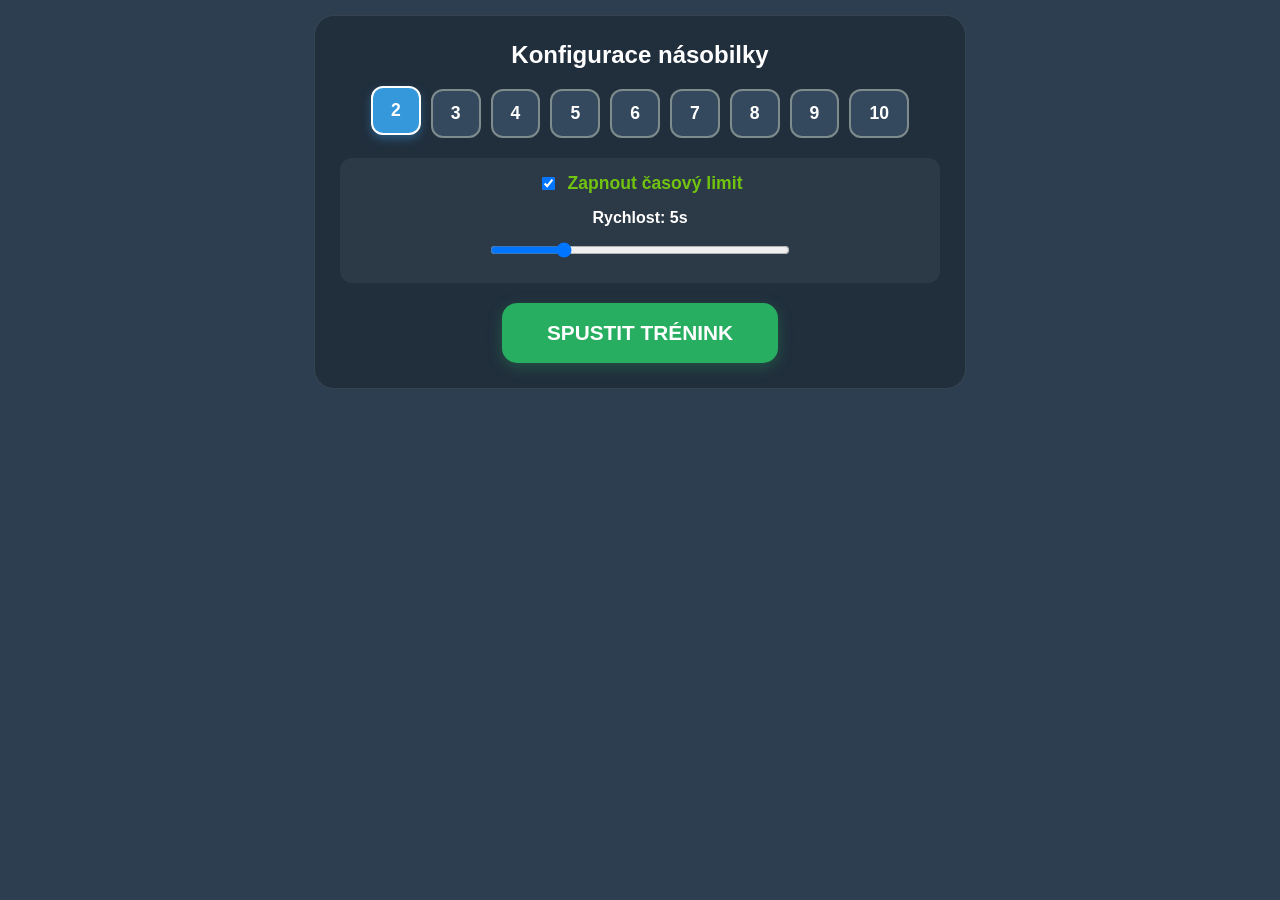
==== mala_nasobilka2.html @ a5ea27e1 "Add files via upload" ====
<!DOCTYPE html>
<html lang="cs">
<head>
    <meta charset="UTF-8">
    <meta name="viewport" content="width=device-width, initial-scale=1.0">
    <title>Trénink Násobilky - Grid Edition</title>
	<link rel="stylesheet" href="styl.css">
</head>
<body>

    <div id="settings-panel">
        <h2 style="margin-top: 0;">Konfigurace násobilky</h2>
        <div id="selector-container"></div>
        
        <div class="timer-config">
            <label>
                <input type="checkbox" id="timer-enable" checked> Zapnout časový limit
            </label>
            <div id="slider-box" style="margin-top:15px;">
                <div style="font-weight: bold; margin-bottom: 5px;">Rychlost: <span id="sec-val">5</span>s</div>
                <input type="range" id="timer-slider" min="2" max="15" value="5">
            </div>
        </div>

        <button class="control-btn" onclick="startGame()">SPUSTIT TRÉNINK</button>
    </div>

    <div id="game-area">
        <div id="timer-bar-container"><div id="timer-bar"></div></div>
        <div id="question-box">? × ?</div>
        <div id="answers-grid"></div>
        <button id="btn-stop" class="control-btn" onclick="stopGame()">UKONČIT</button>
    </div>

    <script>
        let selectedMultipliers = new Set([2]);
        let gameActive = false;
        let isProcessing = false;
        let correctAnswer = 0;
        let timerLimit = 5;
        let timerCurrent = 0;
        let timerInterval;
		const VOL = 0.2; // Celková hlasitost
		const audioCtx = new (window.AudioContext || window.webkitAudioContext)();

		function playTone(freq, type, duration, volMod = 1) {
			try {
				const osc = audioCtx.createOscillator();
				const gain = audioCtx.createGain();
				osc.type = type;
				osc.frequency.setValueAtTime(freq, audioCtx.currentTime);
				gain.gain.setValueAtTime(VOL * volMod, audioCtx.currentTime);
				gain.gain.exponentialRampToValueAtTime(0.0001, audioCtx.currentTime + duration);
				osc.connect(gain); gain.connect(audioCtx.destination);
				osc.start(); osc.stop(audioCtx.currentTime + duration);
			} catch(e) {}
		}

		const sounds = {
			correct: () => playTone(800, 'sine', 0.2, 0.5),   // Jemné pípnutí pro úspěch
			wrong: () => playTone(150, 'sawtooth', 0.4, 0.8), // Hluboký bzučák pro chybu
			tick: () => playTone(400, 'sine', 0.05, 0.2),    // Tiknutí při vypršení času
			start: () => [440, 554, 659].forEach((f, i) => setTimeout(() => playTone(f, 'triangle', 0.4, 0.3), i * 100))
		};

        // Inicializace výběru čísel (vícenásobný výběr)
        const selector = document.getElementById('selector-container');
        for (let i = 2; i <= 10; i++) {
            const btn = document.createElement('button');
            btn.className = `num-btn ${i === 2 ? 'active' : ''}`;
            btn.textContent = i;
            btn.onclick = () => {
                if (selectedMultipliers.has(i)) {
                    if (selectedMultipliers.size > 1) {
                        selectedMultipliers.delete(i);
                        btn.classList.remove('active');
                    }
                } else {
                    selectedMultipliers.add(i);
                    btn.classList.add('active');
                }
            };
            selector.appendChild(btn);
        }

        // Ovládání slideru
        const slider = document.getElementById('timer-slider');
        const secVal = document.getElementById('sec-val');
        slider.oninput = () => {
            secVal.textContent = slider.value;
            timerLimit = parseInt(slider.value);
        };

        const timerEnable = document.getElementById('timer-enable');
        timerEnable.onchange = () => {
            document.getElementById('slider-box').style.opacity = timerEnable.checked ? "1" : "0.3";
            document.getElementById('timer-bar-container').style.visibility = timerEnable.checked ? "visible" : "hidden";
        };

        function startGame() {
			if (audioCtx.state === 'suspended') audioCtx.resume();
			sounds.start();
            document.getElementById('settings-panel').classList.add('hidden');
            document.getElementById('game-area').style.display = 'block';
            gameActive = true;
            nextQuestion();
        }

        function stopGame() {
            gameActive = false;
            clearInterval(timerInterval);
            document.getElementById('settings-panel').classList.remove('hidden');
            document.getElementById('game-area').style.display = 'none';
            document.body.style.backgroundColor = "#2c3e50";
        }

        function nextQuestion() {
            if (!gameActive) return;
            isProcessing = false;
            document.body.style.backgroundColor = "#2c3e50";
            
            const multis = Array.from(selectedMultipliers);
            const m = multis[Math.floor(Math.random() * multis.length)];
            const n = Math.floor(Math.random() * 10) + 1;
            
            correctAnswer = m * n;
            document.getElementById('question-box').textContent = `${m} × ${n}`;

            // Generování chytrých odpovědí
            let opts = new Set([correctAnswer]);
            while(opts.size < 5) {
                // Mix odpovědí: blízké výsledky, jiný násobek stejné řady, nebo náhodné číslo
                let strategy = Math.random();
                let fake;
                if (strategy < 0.4) fake = correctAnswer + (Math.random() > 0.5 ? m : -m);
                else if (strategy < 0.7) fake = correctAnswer + (Math.random() > 0.5 ? 1 : -1);
                else fake = m * (Math.floor(Math.random() * 10) + 1);
                
                if (fake > 0 && fake !== correctAnswer) opts.add(fake);
            }

            const grid = document.getElementById('answers-grid');
            grid.innerHTML = '';
            Array.from(opts).sort(() => 0.5 - Math.random()).forEach(o => {
                const b = document.createElement('button');
                b.className = 'answer-btn';
                b.textContent = o;
                b.onclick = () => check(o, b);
                grid.appendChild(b);
            });

            if (timerEnable.checked) startQuestionTimer();
        }

        function startQuestionTimer() {
            clearInterval(timerInterval);
            timerCurrent = 100;
            const step = 100 / (timerLimit * 10);
            
            timerInterval = setInterval(() => {
                timerCurrent -= step;
                document.getElementById('timer-bar').style.width = timerCurrent + "%";
                
                if (timerCurrent <= 0) {
                    clearInterval(timerInterval);
                    handleTimeout();
                }
            }, 100);
        }

        function check(val, btn) {
            if (isProcessing) return;
            isProcessing = true;
            clearInterval(timerInterval);

            if (val === correctAnswer) {
				sounds.correct();
                btn.classList.add('correct');
                setTimeout(nextQuestion, 500);
            } else {
				sounds.wrong();
                btn.classList.add('wrong');
                setTimeout(() => {
                    btn.classList.remove('wrong');
                    isProcessing = false;
                    if (timerEnable.checked) startQuestionTimer();
                }, 800);
            }
        }

        function handleTimeout() {
			sounds.wrong();
            document.body.style.backgroundColor = "#c0392b";
            setTimeout(nextQuestion, 600);
        }
    </script>
</body>
</html>
---- styl.css ----
:root {
            --bg-color: #2c3e50;
            --card-color: #34495e;
            --accent-color: #3498db;
            --answer-color: #f39c12; /* Výrazná oranžová pro odpovědi */
            --correct-color: #27ae60;
            --wrong-color: #e74c3c;
        }

        body {
            font-family: 'Segoe UI', Tahoma, Geneva, Verdana, sans-serif;
            background-color: var(--bg-color);
            color: white;
            display: flex;
            flex-direction: column;
            align-items: center;
            min-height: 100vh;
            margin: 0;
            padding: 15px;
            box-sizing: border-box;
        }
		/* Vzhled textu u přepínače časového limitu */
		label {
			cursor: pointer;
			font-size: 1.2rem;       /* Velikost písma */
			font-weight: 600;        /* Tloušťka písma (400 je normální, 700 tučné) */
			color: #71c40f;          /* Barva textu (nyní žlutá pro odlišení) */
			display: flex;           /* Zarovnání ikonky a textu do roviny */
			align-items: center;
			justify-content: center;
			gap: 10px;               /* Mezera mezi čtverečkem a textem */
			transition: color 0.3s;
		}
		/* Efekt při najetí myší na text */
		label:hover {
			color: #ffffff;          /* Text při najetí zbělá */
		}

        /* Nastavení */
        #settings-panel {
            background: rgba(0,0,0,0.25);
            padding: 25px;
            border-radius: 20px;
            width: 100%;
            max-width: 600px;
            margin-bottom: 20px;
            text-align: center;
            border: 1px solid rgba(255,255,255,0.1);
        }

        #selector-container {
            display: flex;
            gap: 10px;
            flex-wrap: wrap;
            justify-content: center;
            margin: 20px 0;
        }

        .num-btn {
            padding: 12px 18px;
            background-color: var(--card-color);
            border: 2px solid #7f8c8d;
            border-radius: 12px;
            color: white;
            cursor: pointer;
            font-weight: bold;
            font-size: 1.1rem;
            transition: all 0.2s;
        }

        .num-btn.active {
            background-color: var(--accent-color);
            border-color: white;
            transform: translateY(-3px);
            box-shadow: 0 4px 10px rgba(52, 152, 219, 0.4);
        }

        .timer-config {
            margin: 20px 0;
            padding: 15px;
            background: rgba(255,255,255,0.05);
            border-radius: 12px;
        }

        /* Herní plocha */
        #game-area {
            width: 100%;
            max-width: 800px;
            text-align: center;
            display: none;
        }

        #question-box {
            font-size: 5rem;
            font-weight: 800;
            margin: 10px 0 20px 0;
            padding: 20px;
            text-shadow: 2px 4px 10px rgba(0,0,0,0.3);
        }

        #timer-bar-container {
            width: 100%;
            height: 12px;
            background: rgba(255,255,255,0.1);
            border-radius: 10px;
            margin-bottom: 30px;
            overflow: hidden;
        }

        #timer-bar {
            width: 100%;
            height: 100%;
            background: #f1c40f;
            transition: width 0.1s linear;
        }

        /* Mřížka odpovědí - VEDLE SEBE */
        #answers-grid {
            display: grid;
            grid-template-columns: repeat(5, 1fr); /* 5 vedle sebe na desktopu */
            gap: 15px;
            width: 100%;
        }

        @media (max-width: 768px) {
            #answers-grid { grid-template-columns: repeat(3, 1fr); }
        }

        @media (max-width: 480px) {
            #answers-grid { grid-template-columns: repeat(2, 1fr); }
        }

        .answer-btn {
            background-color: var(--answer-color);
            border: none;
            padding: 25px 10px;
            font-size: 2rem;
            color: #2c3e50; /* Tmavé písmo na světlém tlačítku */
            border-radius: 15px;
            cursor: pointer;
            font-weight: 800;
            transition: all 0.15s cubic-bezier(0.175, 0.885, 0.32, 1.275);
            box-shadow: 0 6px 0 #d35400; /* 3D efekt */
            position: relative;
        }

        .answer-btn:hover {
            background-color: #ffb133;
            transform: translateY(-2px);
        }

        .answer-btn:active {
            transform: translateY(4px);
            box-shadow: 0 2px 0 #d35400;
        }

        .answer-btn.correct { 
            background-color: var(--correct-color) !important; 
            color: white;
            box-shadow: 0 4px 0 #1e8449;
        }
        
        .answer-btn.wrong { 
            background-color: var(--wrong-color) !important; 
            color: white;
            box-shadow: 0 4px 0 #922b21;
            animation: shake 0.4s; 
        }

        .control-btn {
            background: #27ae60;
            color: white;
            border: none;
            padding: 18px 45px;
            font-size: 1.3rem;
            border-radius: 15px;
            cursor: pointer;
            font-weight: bold;
            box-shadow: 0 4px 15px rgba(39, 174, 96, 0.3);
        }

        #btn-stop { background: #c0392b; margin-top: 40px; box-shadow: 0 4px 15px rgba(192, 57, 43, 0.3); }

        @keyframes shake {
            0%, 100% { transform: translateX(0); }
            25% { transform: translateX(-10px); }
            75% { transform: translateX(10px); }
        }

        input[type=range] { width: 80%; max-width: 300px; margin: 10px 0; }
        .hidden { display: none !important; }
        
        label { cursor: pointer; font-size: 1.1rem; }
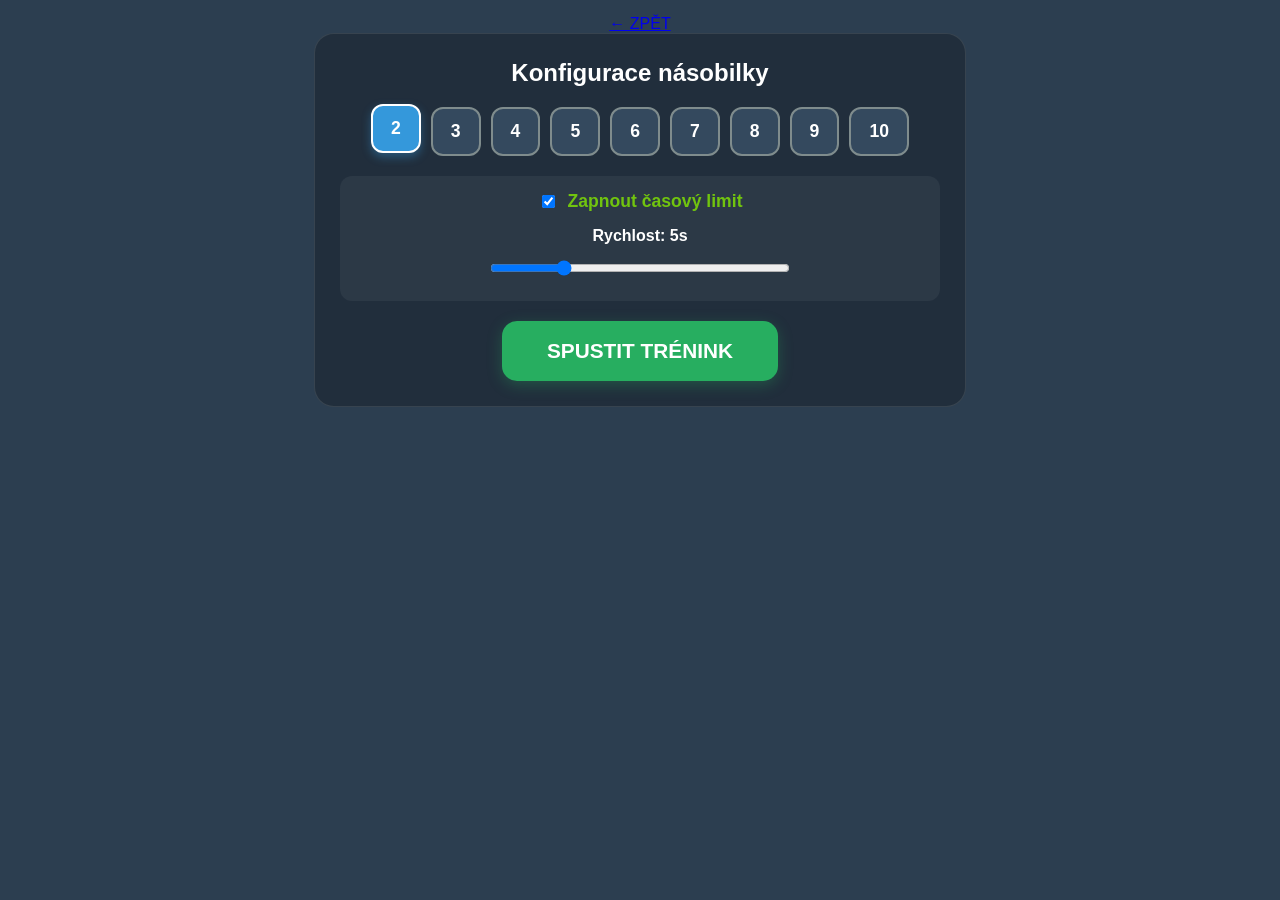
==== commit fe8d3830: "Update mala_nasobilka2.html" ====
--- a/mala_nasobilka2.html
+++ b/mala_nasobilka2.html
@@ -7,7 +7,7 @@
 	<link rel="stylesheet" href="styl.css">
 </head>
 <body>
-
+	<a href="index.html" id="back-link">← ZPĚT</a>
     <div id="settings-panel">
         <h2 style="margin-top: 0;">Konfigurace násobilky</h2>
         <div id="selector-container"></div>
@@ -195,4 +195,4 @@
         }
     </script>
 </body>
-</html>+</html>
